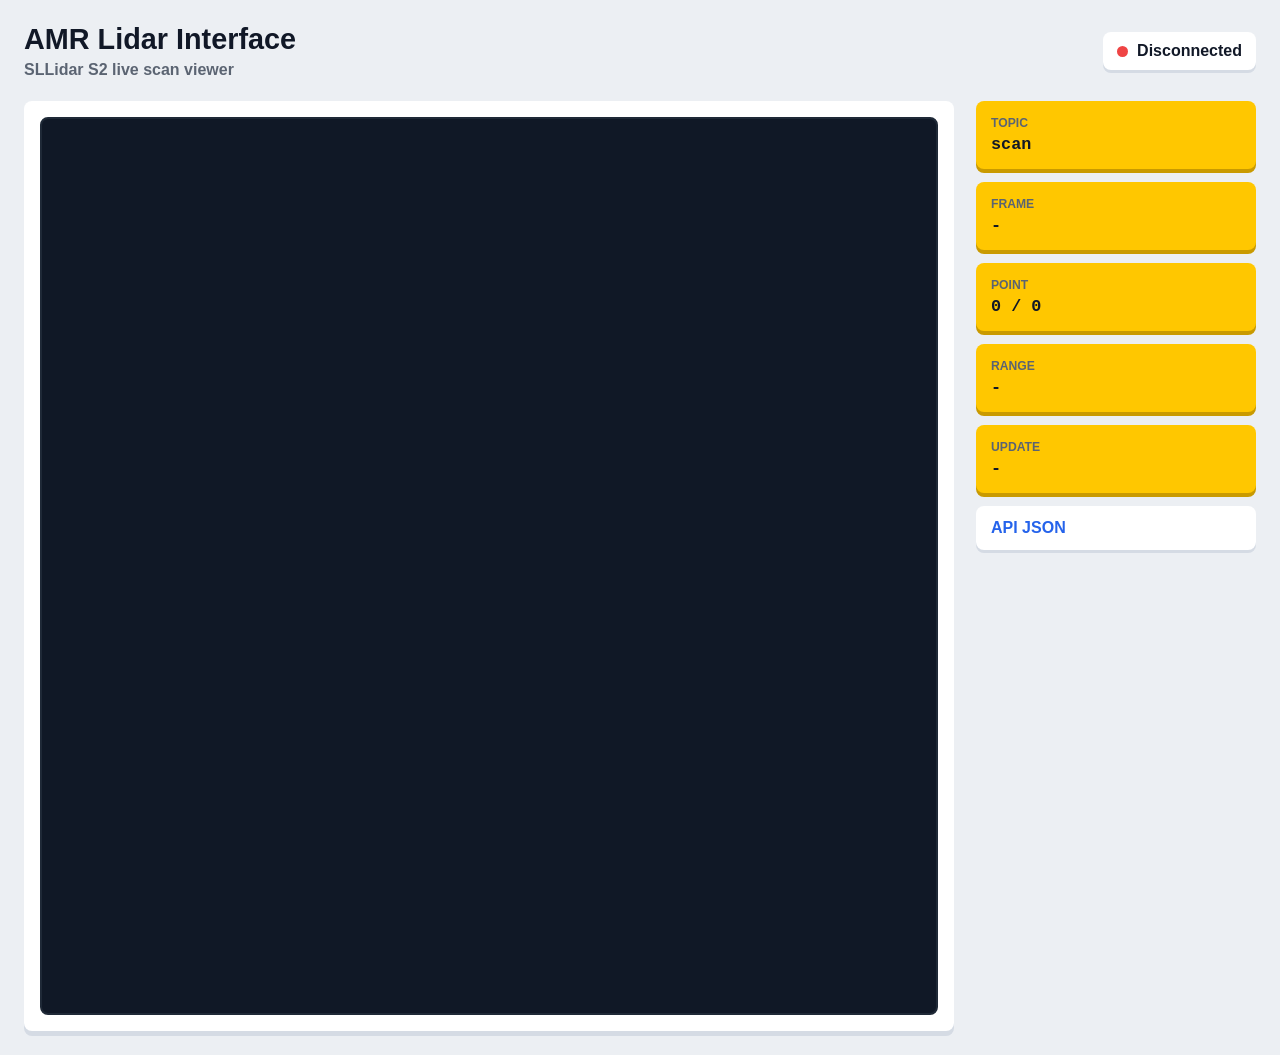
==== amr_ws/src/amr_lidar_interface/amr_lidar_interface/static/index.html @ abe24c36 "Add files via upload" ====
<!DOCTYPE html>
<html lang="id">
<head>
  <meta charset="UTF-8">
  <meta name="viewport" content="width=device-width, initial-scale=1.0">
  <title>AMR Lidar Interface</title>
  <style>
    :root {
      --bg: #eceff3;
      --panel: #ffffff;
      --ink: #111827;
      --muted: #5b6472;
      --line: #d5dbe4;
      --yellow: #ffc700;
      --yellow-shadow: #c99a00;
      --green: #22c55e;
      --red: #ef4444;
      --blue: #2563eb;
      --canvas: #101826;
      --font: Arial, Helvetica, sans-serif;
      --mono: "Courier New", monospace;
    }

    * { box-sizing: border-box; margin: 0; padding: 0; }

    body {
      min-height: 100vh;
      padding: 24px;
      font-family: var(--font);
      color: var(--ink);
      background: var(--bg);
    }

    header {
      display: flex;
      align-items: center;
      justify-content: space-between;
      gap: 20px;
      margin-bottom: 22px;
    }

    h1 {
      font-size: 1.8rem;
      line-height: 1.1;
    }

    .subtitle {
      margin-top: 5px;
      color: var(--muted);
      font-weight: 700;
    }

    .status-pill {
      display: inline-flex;
      align-items: center;
      gap: 9px;
      min-height: 38px;
      padding: 9px 14px;
      border-radius: 8px;
      background: var(--panel);
      box-shadow: 0 3px 0 var(--line);
      font-weight: 800;
      white-space: nowrap;
    }

    .dot {
      width: 11px;
      height: 11px;
      border-radius: 50%;
      background: var(--red);
    }

    .status-pill.ok .dot {
      background: var(--green);
      animation: pulse 1.6s infinite;
    }

    .layout {
      display: grid;
      grid-template-columns: minmax(0, 1fr) 280px;
      gap: 22px;
      align-items: start;
    }

    .viewer {
      background: var(--panel);
      border-radius: 8px;
      padding: 16px;
      box-shadow: 0 5px 0 var(--line);
    }

    .canvas-wrap {
      width: 100%;
      min-height: 360px;
      aspect-ratio: 1 / 1;
      overflow: hidden;
      border: 2px solid #1f2937;
      border-radius: 8px;
      background: var(--canvas);
    }

    canvas {
      display: block;
      width: 100%;
      height: 100%;
    }

    .metrics {
      display: grid;
      gap: 13px;
    }

    .metric {
      padding: 15px;
      border-radius: 8px;
      background: var(--yellow);
      box-shadow: 0 4px 0 var(--yellow-shadow);
    }

    .metric-label {
      color: var(--muted);
      font-size: .76rem;
      font-weight: 900;
      text-transform: uppercase;
    }

    .metric-value {
      margin-top: 5px;
      font-family: var(--mono);
      font-size: 1.05rem;
      font-weight: 700;
      overflow-wrap: anywhere;
    }

    .api-link {
      display: block;
      padding: 13px 15px;
      border-radius: 8px;
      background: var(--panel);
      color: var(--blue);
      font-weight: 800;
      text-decoration: none;
      box-shadow: 0 3px 0 var(--line);
    }

    @keyframes pulse {
      0%, 100% { box-shadow: 0 0 0 0 rgba(34, 197, 94, .45); }
      50% { box-shadow: 0 0 0 7px rgba(34, 197, 94, 0); }
    }

    @media (max-width: 850px) {
      body { padding: 16px; }
      header { align-items: flex-start; flex-direction: column; }
      .layout { grid-template-columns: 1fr; }
      .canvas-wrap { min-height: 280px; }
    }
  </style>
</head>
<body>
  <header>
    <div>
      <h1>AMR Lidar Interface</h1>
      <div class="subtitle">SLLidar S2 live scan viewer</div>
    </div>
    <div class="status-pill" id="statusPill">
      <span class="dot"></span>
      <span id="statusText">Menunggu /scan</span>
    </div>
  </header>

  <div class="layout">
    <main class="viewer">
      <div class="canvas-wrap">
        <canvas id="scanCanvas"></canvas>
      </div>
    </main>

    <aside class="metrics">
      <div class="metric">
        <div class="metric-label">Topic</div>
        <div class="metric-value" id="topic">scan</div>
      </div>
      <div class="metric">
        <div class="metric-label">Frame</div>
        <div class="metric-value" id="frame">-</div>
      </div>
      <div class="metric">
        <div class="metric-label">Point</div>
        <div class="metric-value" id="points">0 / 0</div>
      </div>
      <div class="metric">
        <div class="metric-label">Range</div>
        <div class="metric-value" id="range">-</div>
      </div>
      <div class="metric">
        <div class="metric-label">Update</div>
        <div class="metric-value" id="updateTime">-</div>
      </div>
      <a class="api-link" href="/api/lidar/scan">API JSON</a>
    </aside>
  </div>

  <script>
    const canvas = document.getElementById('scanCanvas');
    const ctx = canvas.getContext('2d');

    function resizeCanvas() {
      const rect = canvas.getBoundingClientRect();
      const ratio = window.devicePixelRatio || 1;
      canvas.width = Math.floor(rect.width * ratio);
      canvas.height = Math.floor(rect.height * ratio);
      ctx.setTransform(ratio, 0, 0, ratio, 0, 0);
      return rect;
    }

    function setStatus(connected) {
      const pill = document.getElementById('statusPill');
      const text = document.getElementById('statusText');
      pill.className = `status-pill ${connected ? 'ok' : ''}`;
      text.textContent = connected ? 'Connected' : 'Disconnected';
    }

    function drawGrid(width, height, maxRange) {
      const cx = width / 2;
      const cy = height / 2;
      const radius = Math.min(width, height) * 0.44;

      ctx.fillStyle = '#101826';
      ctx.fillRect(0, 0, width, height);

      ctx.strokeStyle = 'rgba(148, 163, 184, .24)';
      ctx.lineWidth = 1;
      for (let i = 1; i <= 4; i++) {
        ctx.beginPath();
        ctx.arc(cx, cy, radius * i / 4, 0, Math.PI * 2);
        ctx.stroke();
      }

      ctx.beginPath();
      ctx.moveTo(cx, cy - radius);
      ctx.lineTo(cx, cy + radius);
      ctx.moveTo(cx - radius, cy);
      ctx.lineTo(cx + radius, cy);
      ctx.stroke();

      ctx.fillStyle = 'rgba(229, 231, 235, .8)';
      ctx.font = '12px Courier New, monospace';
      ctx.fillText(`${maxRange.toFixed(1)} m`, cx + 8, cy - radius + 16);
    }

    function drawScan(data) {
      const rect = resizeCanvas();
      const width = rect.width;
      const height = rect.height;
      const cx = width / 2;
      const cy = height / 2;
      const maxRange = Math.max(Number(data.range_max) || 8, 1);
      const scale = Math.min(width, height) * 0.44 / maxRange;

      drawGrid(width, height, maxRange);

      ctx.fillStyle = '#22c55e';
      for (const point of data.points || []) {
        const x = cx + Math.cos(point.a) * point.r * scale;
        const y = cy - Math.sin(point.a) * point.r * scale;
        ctx.beginPath();
        ctx.arc(x, y, 2, 0, Math.PI * 2);
        ctx.fill();
      }

      ctx.fillStyle = '#ef4444';
      ctx.beginPath();
      ctx.arc(cx, cy, 4, 0, Math.PI * 2);
      ctx.fill();
    }

    function updateMetrics(data) {
      document.getElementById('topic').textContent = data.topic || 'scan';
      document.getElementById('frame').textContent = data.frame_id || '-';
      document.getElementById('points').textContent =
        `${data.valid_count || 0} / ${data.total_count || 0}`;
      document.getElementById('range').textContent =
        `${Number(data.range_min || 0).toFixed(2)} - ${Number(data.range_max || 0).toFixed(2)} m`;
      document.getElementById('updateTime').textContent =
        new Date().toLocaleTimeString('id-ID');
    }

    async function fetchScan() {
      try {
        const res = await fetch('/api/lidar/scan');
        const data = await res.json();
        setStatus(Boolean(data.connected));
        updateMetrics(data);
        drawScan(data);
      } catch (err) {
        console.error(err);
        setStatus(false);
      }
    }

    window.addEventListener('resize', fetchScan);
    fetchScan();
    setInterval(fetchScan, 200);
  </script>
</body>
</html>
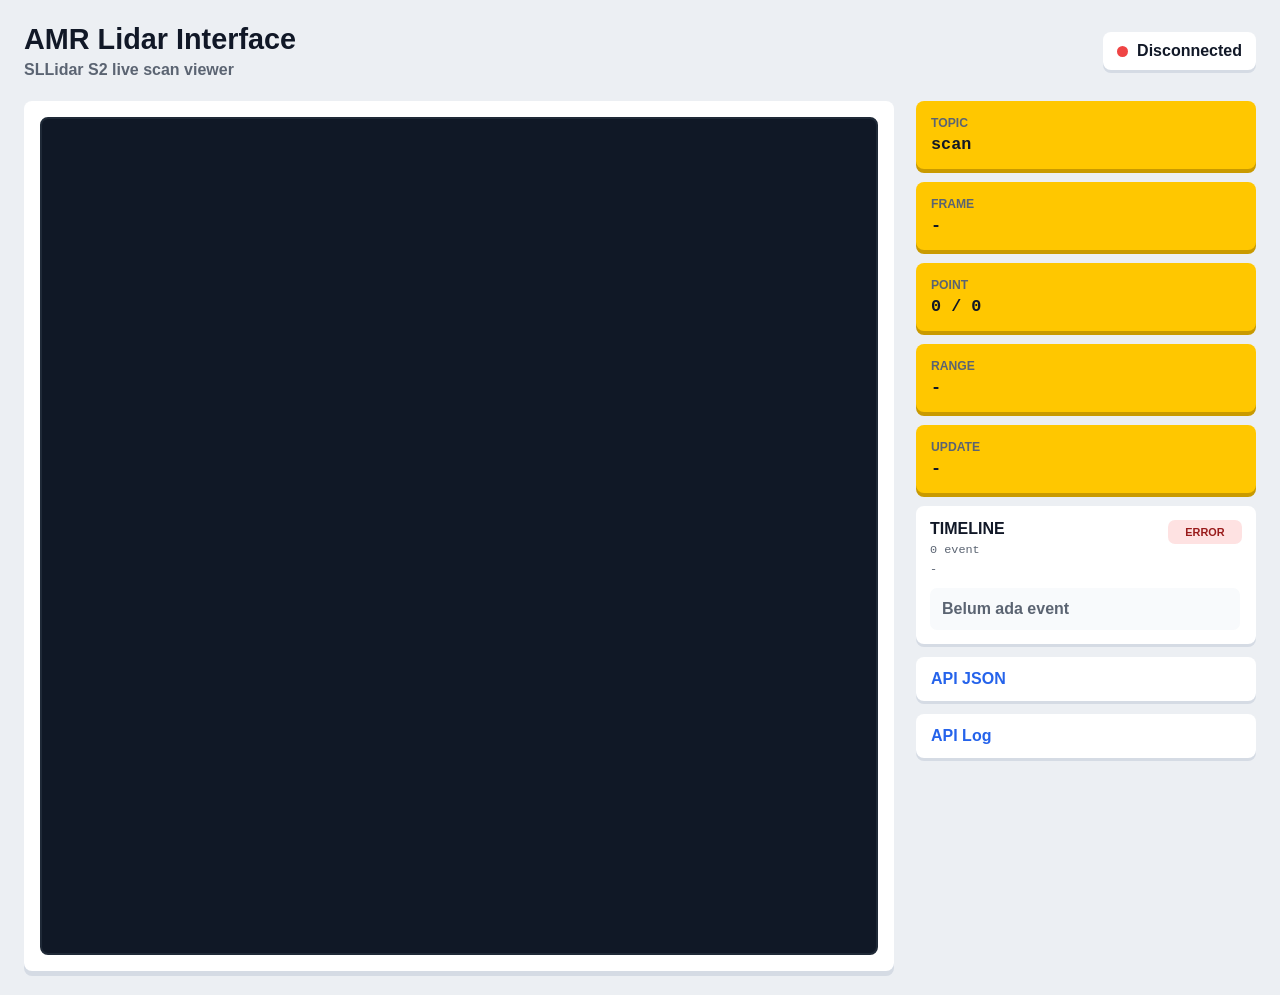
==== commit 4813dc30: "Enhance index.html with log panel and styles Added new log panel with styling and functionality." ====
--- a/amr_ws/src/amr_lidar_interface/amr_lidar_interface/static/index.html
+++ b/amr_ws/src/amr_lidar_interface/amr_lidar_interface/static/index.html
@@ -16,6 +16,7 @@
       --green: #22c55e;
       --red: #ef4444;
       --blue: #2563eb;
+      --orange: #f59e0b;
       --canvas: #101826;
       --font: Arial, Helvetica, sans-serif;
       --mono: "Courier New", monospace;
@@ -77,7 +78,7 @@
 
     .layout {
       display: grid;
-      grid-template-columns: minmax(0, 1fr) 280px;
+      grid-template-columns: minmax(0, 1fr) 340px;
       gap: 22px;
       align-items: start;
     }
@@ -141,6 +142,104 @@
       font-weight: 800;
       text-decoration: none;
       box-shadow: 0 3px 0 var(--line);
+    }
+
+    .log-panel {
+      padding: 14px;
+      border-radius: 8px;
+      background: var(--panel);
+      box-shadow: 0 3px 0 var(--line);
+    }
+
+    .log-head {
+      display: flex;
+      align-items: flex-start;
+      justify-content: space-between;
+      gap: 12px;
+    }
+
+    .log-title {
+      font-weight: 900;
+      text-transform: uppercase;
+    }
+
+    .log-count,
+    .log-file {
+      margin-top: 5px;
+      color: var(--muted);
+      font-family: var(--mono);
+      font-size: .74rem;
+      overflow-wrap: anywhere;
+    }
+
+    .log-badge {
+      min-width: 74px;
+      padding: 6px 8px;
+      border-radius: 7px;
+      background: #e5e7eb;
+      color: var(--ink);
+      font-size: .68rem;
+      font-weight: 900;
+      text-align: center;
+      text-transform: uppercase;
+    }
+
+    .log-badge.running { background: #dcfce7; color: #166534; }
+    .log-badge.warning { background: #fef3c7; color: #92400e; }
+    .log-badge.error { background: #fee2e2; color: #991b1b; }
+
+    .log-list {
+      display: grid;
+      gap: 9px;
+      max-height: 330px;
+      margin-top: 12px;
+      overflow-y: auto;
+      padding-right: 2px;
+    }
+
+    .log-row {
+      border-left: 4px solid var(--blue);
+      border-radius: 7px;
+      padding: 9px 10px;
+      background: #f8fafc;
+    }
+
+    .log-row.running { border-left-color: var(--green); }
+    .log-row.warning { border-left-color: var(--orange); }
+    .log-row.error { border-left-color: var(--red); }
+
+    .log-meta {
+      display: flex;
+      align-items: center;
+      justify-content: space-between;
+      gap: 8px;
+      color: var(--muted);
+      font-family: var(--mono);
+      font-size: .7rem;
+    }
+
+    .log-level {
+      color: var(--ink);
+      font-family: var(--font);
+      font-weight: 900;
+      text-transform: uppercase;
+    }
+
+    .log-message {
+      margin-top: 6px;
+      color: var(--ink);
+      font-size: .82rem;
+      font-weight: 700;
+      line-height: 1.35;
+      overflow-wrap: anywhere;
+    }
+
+    .log-empty {
+      padding: 12px;
+      border-radius: 7px;
+      background: #f8fafc;
+      color: var(--muted);
+      font-weight: 800;
     }
 
     @keyframes pulse {
@@ -196,7 +295,21 @@
         <div class="metric-label">Update</div>
         <div class="metric-value" id="updateTime">-</div>
       </div>
+      <section class="log-panel">
+        <div class="log-head">
+          <div>
+            <div class="log-title">Timeline</div>
+            <div class="log-count" id="logCount">0 event</div>
+          </div>
+          <div class="log-badge" id="logBadge">-</div>
+        </div>
+        <div class="log-file" id="logFile">-</div>
+        <div class="log-list" id="logList">
+          <div class="log-empty">Belum ada event</div>
+        </div>
+      </section>
       <a class="api-link" href="/api/lidar/scan">API JSON</a>
+      <a class="api-link" href="/api/lidar/logs">API Log</a>
     </aside>
   </div>
 
@@ -283,6 +396,61 @@
         `${Number(data.range_min || 0).toFixed(2)} - ${Number(data.range_max || 0).toFixed(2)} m`;
       document.getElementById('updateTime').textContent =
         new Date().toLocaleTimeString('id-ID');
+    }
+
+    function escapeHtml(value) {
+      return String(value == null ? '' : value)
+        .replace(/&/g, '&amp;')
+        .replace(/</g, '&lt;')
+        .replace(/>/g, '&gt;')
+        .replace(/"/g, '&quot;')
+        .replace(/'/g, '&#039;');
+    }
+
+    function setLogBadge(level) {
+      const badge = document.getElementById('logBadge');
+      const knownLevels = ['running', 'warning', 'error'];
+      const normalizedLevel = String(level || '').toLowerCase();
+      const safeLevel = knownLevels.includes(normalizedLevel) ? normalizedLevel : '-';
+      badge.className = `log-badge ${safeLevel}`;
+      badge.textContent = safeLevel;
+    }
+
+    function renderLogs(payload) {
+      const events = Array.isArray(payload.events) ? payload.events : [];
+      const recentEvents = [...events].reverse();
+      const list = document.getElementById('logList');
+
+      document.getElementById('logFile').textContent = payload.log_file || '-';
+      document.getElementById('logCount').textContent = `${events.length} event`;
+
+      if (!recentEvents.length) {
+        setLogBadge('-');
+        list.innerHTML = '<div class="log-empty">Belum ada event</div>';
+        return;
+      }
+
+      setLogBadge(recentEvents[0].level);
+      list.innerHTML = recentEvents.map((event) => {
+        const rawLevel = String(event.level || 'running').toLowerCase();
+        const levelClass = ['running', 'warning', 'error'].includes(rawLevel)
+          ? rawLevel
+          : 'running';
+        const level = escapeHtml(rawLevel);
+        const tag = escapeHtml(event.tag || '-');
+        const time = escapeHtml(event.ts_display || event.ts || '-');
+        const message = escapeHtml(event.message || event.msg || '-');
+
+        return `
+          <div class="log-row ${levelClass}">
+            <div class="log-meta">
+              <span>${time}</span>
+              <span class="log-level">${level} / ${tag}</span>
+            </div>
+            <div class="log-message">${message}</div>
+          </div>
+        `;
+      }).join('');
     }
 
     async function fetchScan() {
@@ -298,9 +466,22 @@
       }
     }
 
+    async function fetchLogs() {
+      try {
+        const res = await fetch('/api/lidar/logs?limit=80');
+        const payload = await res.json();
+        renderLogs(payload);
+      } catch (err) {
+        console.error(err);
+        setLogBadge('error');
+      }
+    }
+
     window.addEventListener('resize', fetchScan);
     fetchScan();
+    fetchLogs();
     setInterval(fetchScan, 200);
+    setInterval(fetchLogs, 1000);
   </script>
 </body>
 </html>
